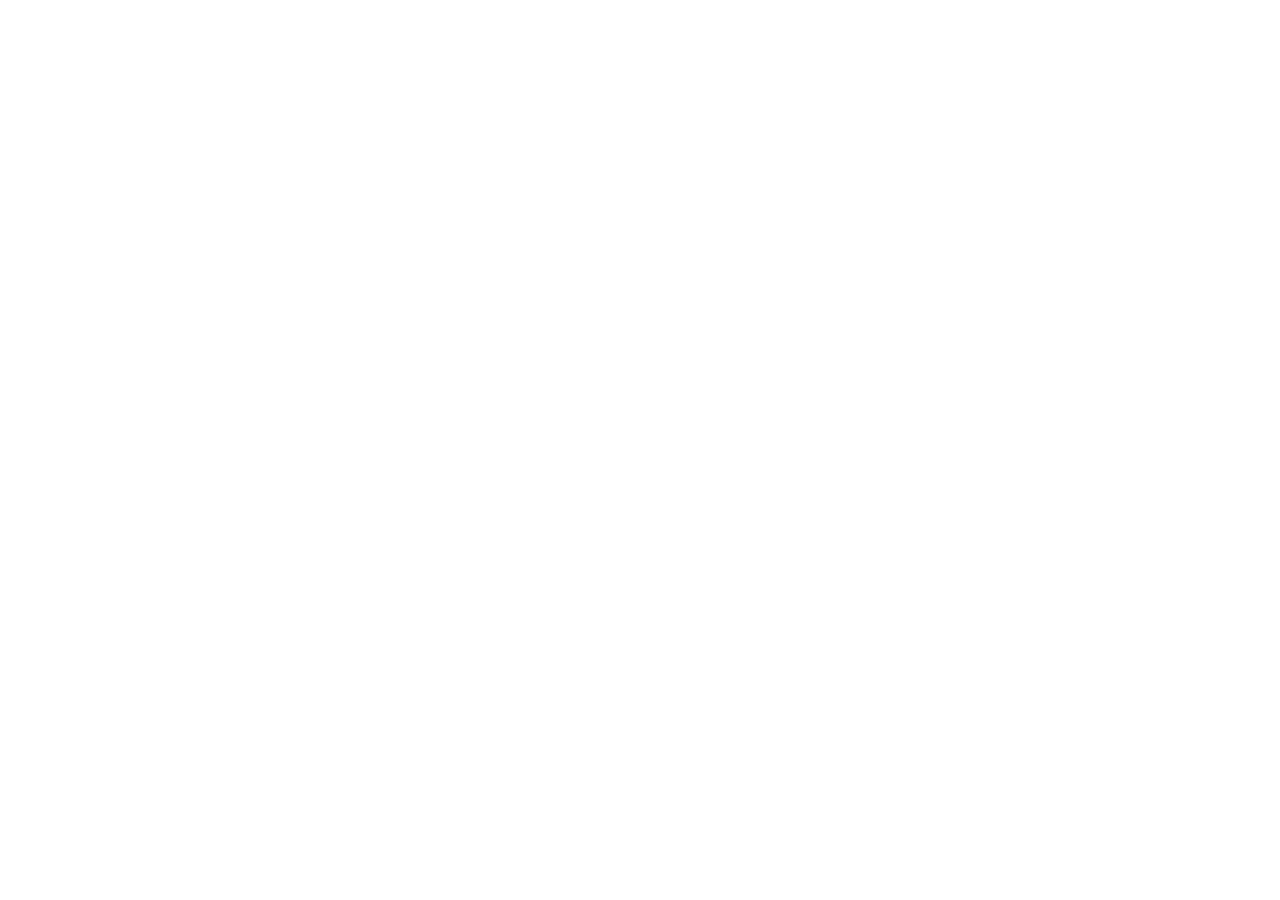
==== index.html @ 916c7e7a "Use tech stack vite_react_shadcn_ts_20250728_minor" ====
<!DOCTYPE html>
<html lang="en">
  <head>
    <meta charset="UTF-8" />
    <meta name="viewport" content="width=device-width, initial-scale=1.0" />
    <title>hi-repo-starter</title>
    <meta name="description" content="Lovable Generated Project" />
    <meta name="author" content="Lovable" />

    <meta property="og:title" content="hi-repo-starter" />
    <meta property="og:description" content="Lovable Generated Project" />
    <meta property="og:type" content="website" />
    <meta property="og:image" content="https://lovable.dev/opengraph-image-p98pqg.png" />

    <meta name="twitter:card" content="summary_large_image" />
    <meta name="twitter:site" content="@lovable_dev" />
    <meta name="twitter:image" content="https://lovable.dev/opengraph-image-p98pqg.png" />
  </head>

  <body>
    <div id="root"></div>
    <script type="module" src="/src/main.tsx"></script>
  </body>
</html>
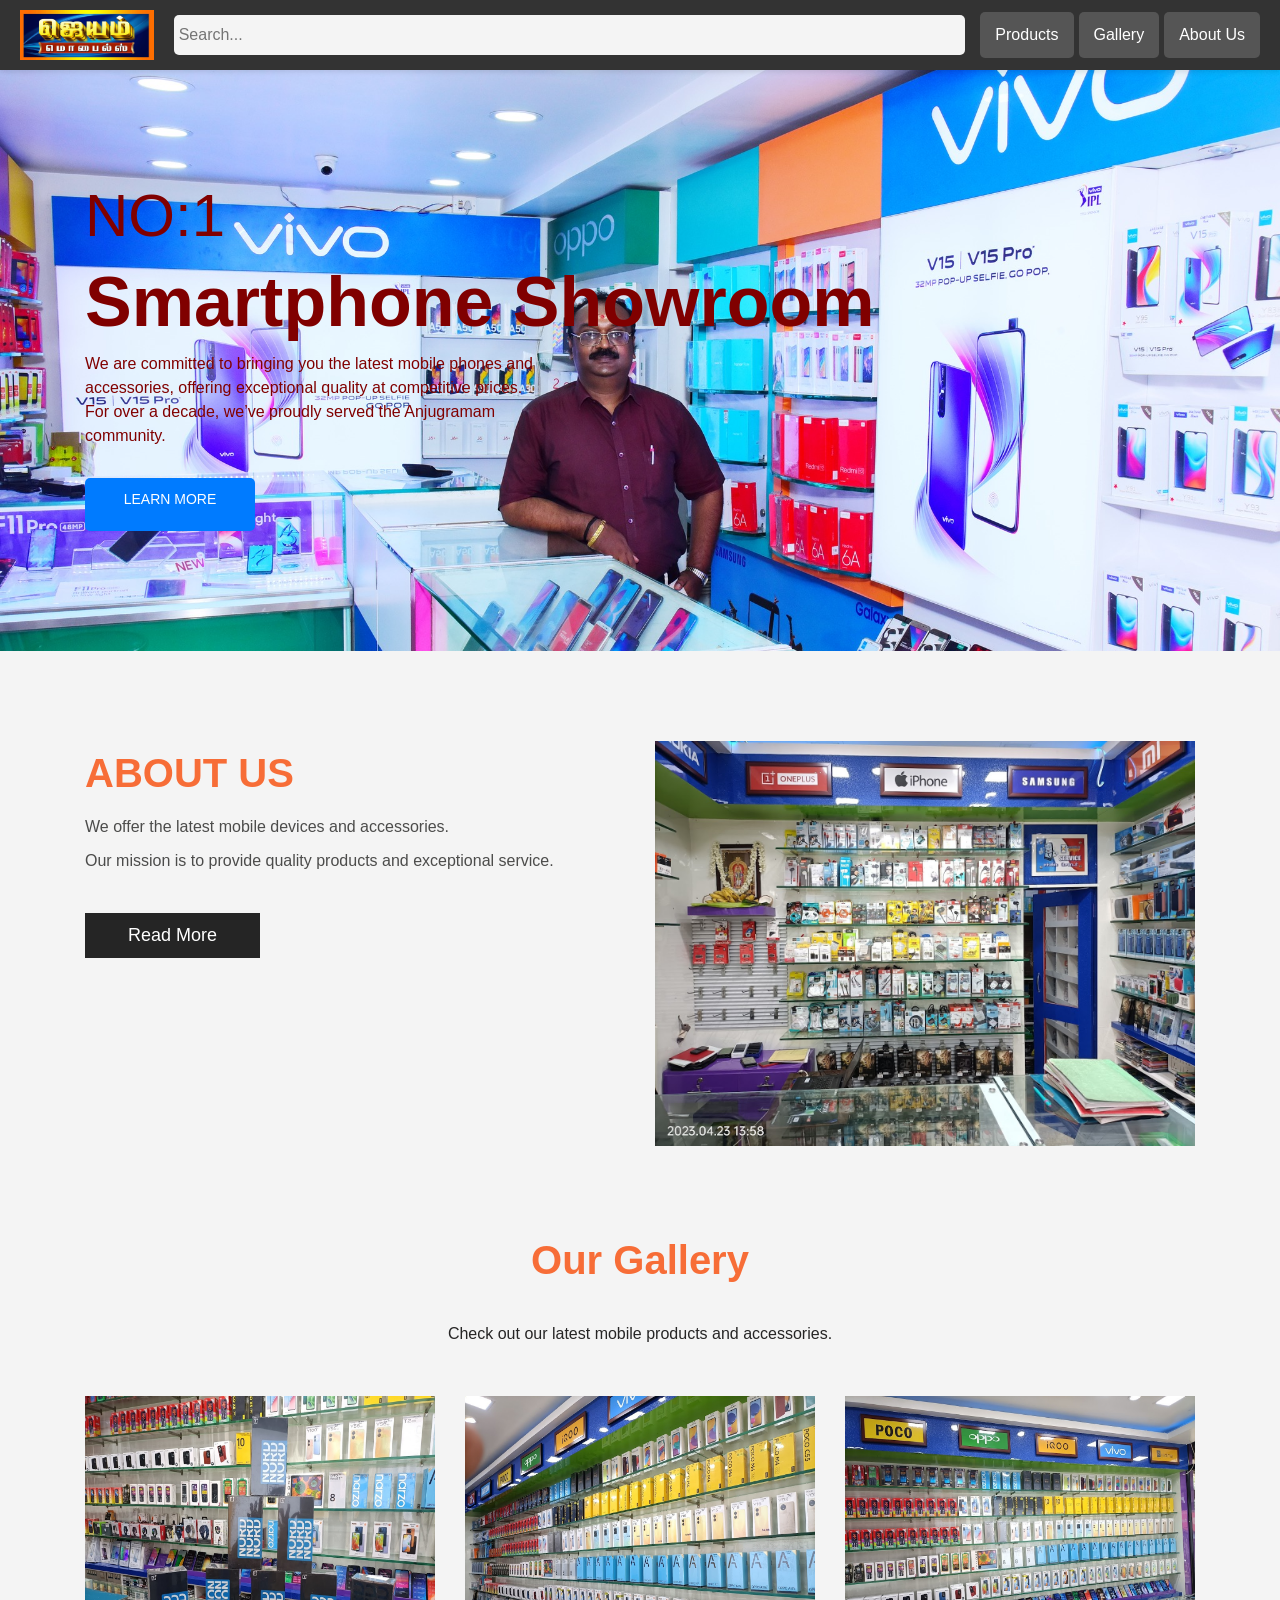
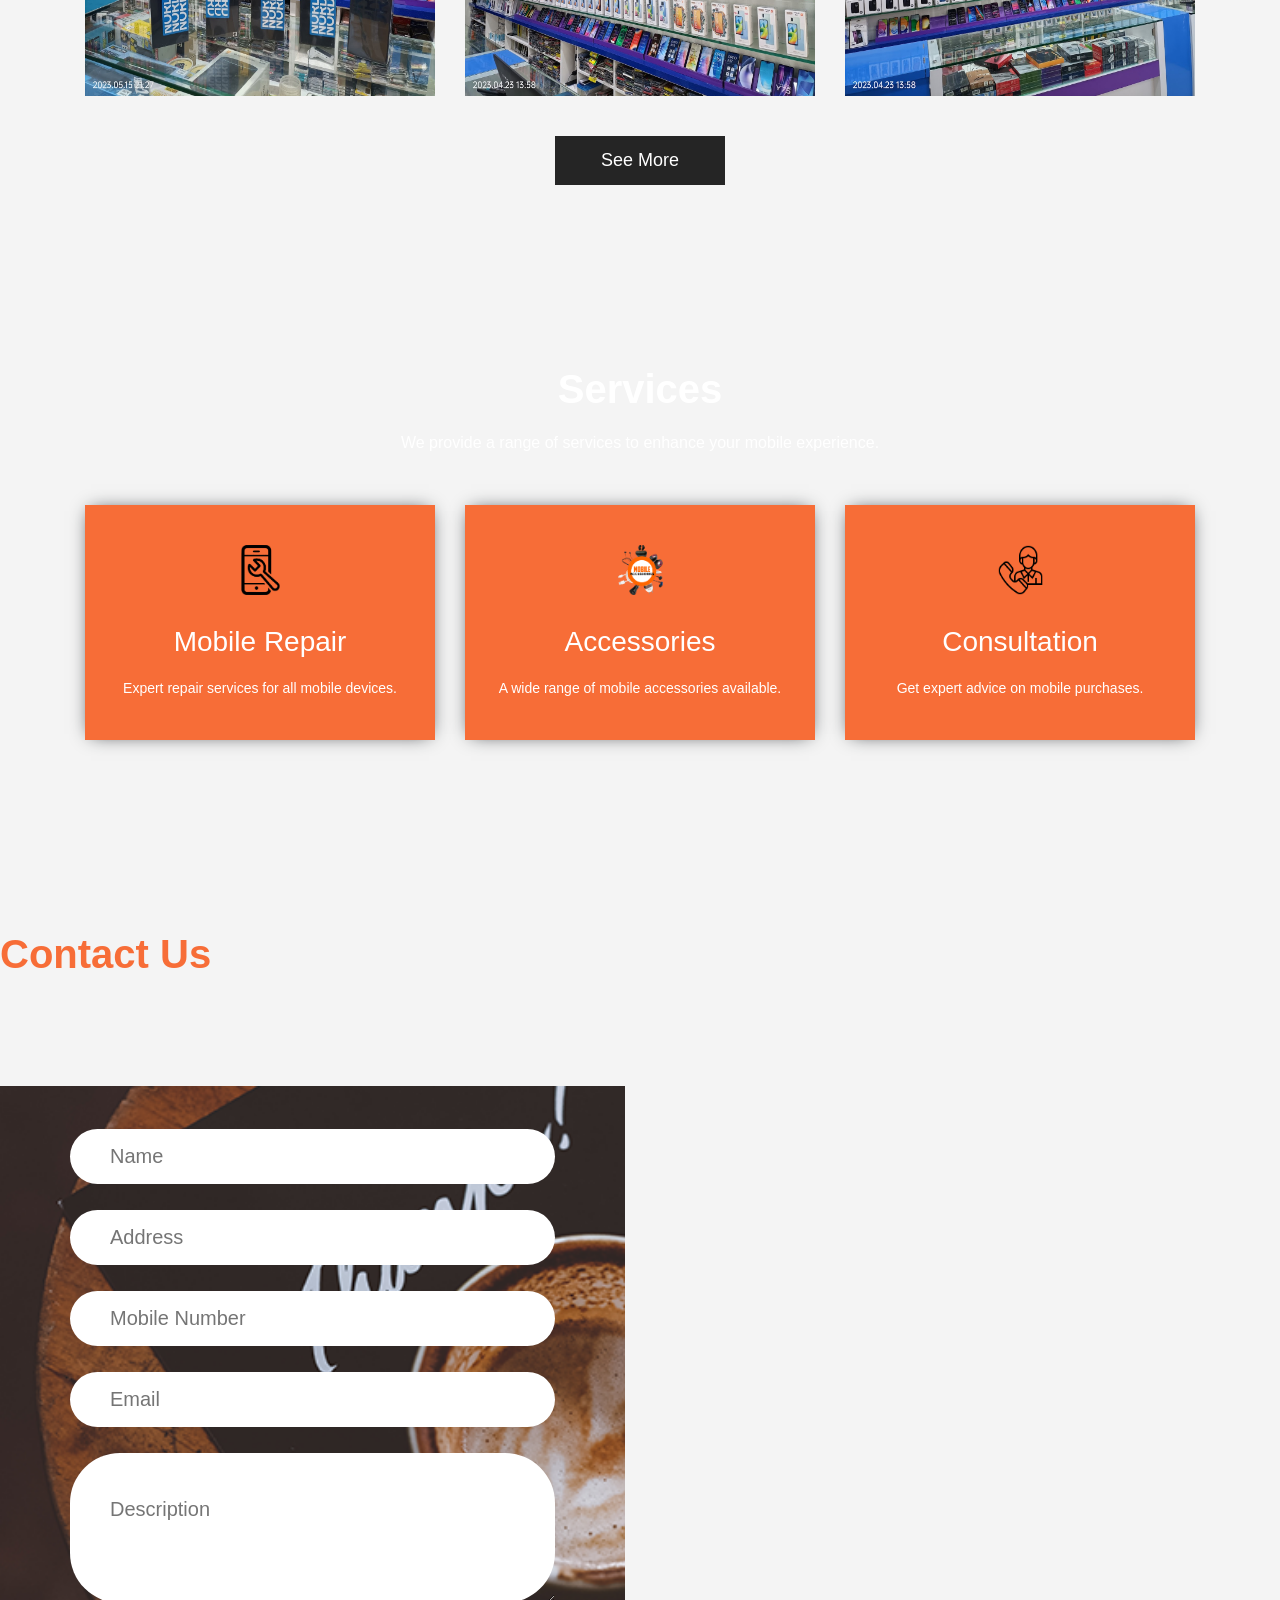
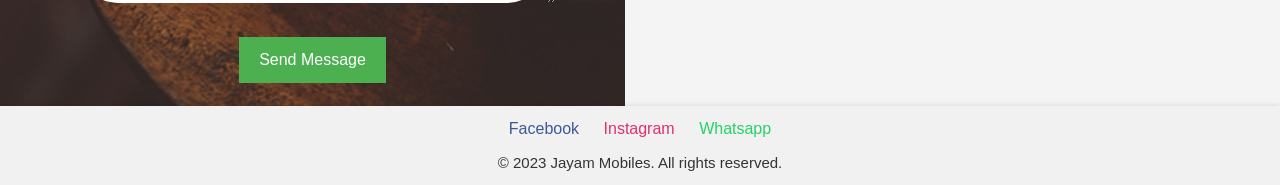
==== commit 62a0bc81: "Initial commit with all files" ====
--- a/index.html
+++ b/index.html
@@ -1,24 +1,490 @@
 <!DOCTYPE html>
 <html lang="en">
-  <head>
-    <meta charset="UTF-8" />
-    <meta name="viewport" content="width=device-width, initial-scale=1.0" />
-    <title>hi-repo-starter</title>
-    <meta name="description" content="Lovable Generated Project" />
-    <meta name="author" content="Lovable" />
-
-    <meta property="og:title" content="hi-repo-starter" />
-    <meta property="og:description" content="Lovable Generated Project" />
-    <meta property="og:type" content="website" />
-    <meta property="og:image" content="https://lovable.dev/opengraph-image-p98pqg.png" />
-
-    <meta name="twitter:card" content="summary_large_image" />
-    <meta name="twitter:site" content="@lovable_dev" />
-    <meta name="twitter:image" content="https://lovable.dev/opengraph-image-p98pqg.png" />
-  </head>
-
-  <body>
-    <div id="root"></div>
-    <script type="module" src="/src/main.tsx"></script>
-  </body>
-</html>
+<head>
+    <!-- Basic -->
+    <meta charset="utf-8">
+    <meta http-equiv="X-UA-Compatible" content="IE=edge">
+    <meta name="viewport" content="width=device-width, initial-scale=1">
+    <title>Jayam Mobile</title>
+    <meta name="keywords" content="">
+    <meta name="description" content="">
+    <meta name="author" content="">
+    <!-- Bootstrap CSS -->
+    <link rel="stylesheet" type="text/css" href="css/bootstrap.min.css">
+    <!-- Style CSS -->
+    <link rel="stylesheet" type="text/css" href="css/style.css">
+    <!-- Responsive -->
+    <link rel="stylesheet" href="css/responsive.css">
+    <!-- Favicon -->
+    <link rel="stylesheet" href="https://maxcdn.bootstrapcdn.com/bootstrap/4.5.2/css/bootstrap.min.css">
+    <script src="https://ajax.googleapis.com/ajax/libs/jquery/3.5.1/jquery.min.js"></script>
+    <script src="https://cdnjs.cloudflare.com/ajax/libs/popper.js/1.16.0/umd/popper.min.js"></script>
+    <script src="https://maxcdn.bootstrapcdn.com/bootstrap/4.5.2/js/bootstrap.min.js"></script>
+    <!-- Font Awesome -->
+    <link rel="stylesheet" href="https://netdna.bootstrapcdn.com/font-awesome/4.0.3/css/font-awesome.css">
+</head>
+<body>
+    
+    <style>
+        /* Reset some default browser styles */
+        * {
+            margin: 0;
+            padding: 0;
+            box-sizing: border-box;
+        }
+
+        /* Body and General Styles */
+        body {
+            font-family: Arial, sans-serif;
+            line-height: 1.6;
+            background-color: #f4f4f4;
+            padding-top: 60px; /* To prevent content from being hidden under the fixed navbar */
+        }
+
+        /* Navbar Styles */
+        .navbar {
+            display: flex;
+            align-items: center;
+            justify-content: space-between;
+            background-color: #333;
+            padding: 10px 20px;
+            position: fixed;
+            width: 100%;
+            top: 0;
+            left: 0;
+            z-index: 1000;
+            box-shadow: 0 2px 5px rgba(0, 0, 0, 0.1);
+        }
+        .logo-img {
+            height: 50px;
+            margin-right: 10px;
+        }
+        .search-container {
+            flex: 1;
+            display: flex;
+            align-items: center;
+            margin: 0 10px;
+            position: relative;
+        }
+        .search-bar {
+            width: 100%;
+            height: 40px;
+            padding: 5px;
+            border: none;
+            border-radius: 5px;
+            background-color: #f4f4f4;
+            font-size: 16px; /* Ensure text is readable */
+        }
+
+        /* Search Results Container */
+        .search-results {
+            position: absolute;
+            top: 100%;
+            left: 0;
+            width: 100%; /* Ensure the width is 100% */
+            background-color: white;
+            border: 1px solid #ccc;
+            border-radius: 5px;
+            box-shadow: 0 2px 5px rgba(0, 0, 0, 0.1);
+            z-index: 1001;
+            overflow: hidden; /* Ensures content does not overflow the box */
+        }
+
+        /* Individual Search Result Item */
+        .search-results .search-result-item {
+            padding: 10px;
+            border-bottom: 1px solid #ddd; /* Adds a border between items */
+            width: 100%; /* Ensures items take up the full width */
+            display: flex; /* Use flexbox to align items */
+            align-items: center; /* Center-align items vertically */
+        }
+
+        .search-results .search-result-item:last-child {
+            border-bottom: none; /* Removes border from the last item */
+        }
+
+        /* Image within Search Result Item */
+        .search-results .search-result-item img {
+            max-width: 50px; /* Restrict the maximum width */
+            max-height: 50px; /* Restrict the maximum height */
+            margin-right: 10px; /* Add some space between image and text */
+        }
+
+        /* Text within Search Result Item */
+        .search-results .search-result-item span {
+            flex-grow: 1; /* Make the text span take up remaining space */
+            font-size: 16px; /* Adjust text size */
+            color: #333; /* Text color */
+        }
+
+        .nav-buttons {
+            display: flex;
+            align-items: center;
+        }
+        .nav-btn {
+            background-color: #555;
+            color: white;
+            border: none;
+            padding: 10px 15px;
+            cursor: pointer;
+            margin-left: 5px;
+            border-radius: 5px;
+            transition: background-color 0.3s ease;
+            font-size: 16px; /* Ensure text is readable */
+        }
+        .nav-btn:hover {
+            background-color: #777;
+        }
+        /* Remove green outline on focus */
+        .search-bar:focus {
+            outline: none;
+            box-shadow: none;
+        }
+        
+        .social-links {
+            margin-top: 10px;
+        }
+
+        .map-container {
+            margin-top: 20px;
+            display: flex;
+            justify-content: center;
+        }
+
+        .map-container iframe {
+            border: 0;
+            width: 100%;
+            max-width: 600px;
+            height: 300px;
+        }
+
+        /* Responsive Styles */
+        @media (max-width: 768px) {
+            body {
+                padding-top: 100px;
+            }
+
+            .navbar {
+                flex-direction: column;
+                align-items: flex-start;
+            }
+            .search-container {
+                width: 100%;
+                margin: 10px 0;
+            }
+            .nav-buttons {
+                width: 100%;
+                justify-content: space-between;
+                margin-top: 10px; /* Add margin for spacing */
+            }
+            .nav-btn {
+                width: 30%; /* Adjust button width */
+                margin: 5px 0; /* Add margin for spacing */
+            }
+
+        }
+
+        @media (max-width: 480px) {
+            body {
+                padding-top: 110px;
+            }
+
+            .navbar {
+                padding: 8px;
+            }
+            .logo-img {
+                height: 35px; /* Smaller on very small screens */
+            }
+            .search-container {
+                width: 100%;
+                margin: 10px 0;
+            }
+            .nav-btn {
+                width: 100%;
+                margin: 5px 0;
+                font-size: 14px; /* Slightly smaller font for small screens */
+            }
+            .navbar a.logo {
+                font-size: 20px; /* Smaller logo on mobile */
+            }
+            
+
+            .map-container iframe {
+                height: 200px;
+            }
+        }
+    </style>
+</head>
+<body>
+    <!-- Top Navigation Bar -->
+    <nav class="navbar">
+        <a href="index.html" class="logo">
+            <img src="logos/logo.jpeg" alt="Jayam Mobile Logo" class="logo-img">
+        </a>
+        <div class="search-container">
+            <input type="text" id="myInput" class="search-bar" placeholder="Search...">
+            <div id="searchResult" class="search-results" style="display: none;"></div>
+        </div>
+        <div class="nav-buttons">
+            <button class="nav-btn" onclick="window.location.href='products.html'">Products</button>
+            <button class="nav-btn" onclick="window.location.href='showroom.php'">Gallery</button>
+            <button class="nav-btn" onclick="window.location.href='about.html'">About Us</button>
+        </div>
+    </nav>
+    <script>
+        $(document).ready(function(){
+            $("#myInput").on("keyup", function() {
+                var inputVal = $(this).val();
+                if(inputVal.length){
+                    $.get("livesearch.php?input="+inputVal, function(data){
+                        $("#searchResult").html(data);
+                        $("#searchResult").show();
+                    });
+                } else{
+                    $("#searchResult").hide();
+                }
+            });
+        });
+    </script>
+
+    <!-- banner section start -->
+    <div class="banner_section layout_padding" style="background-color: #f4f4f4; padding: 20px 0;">
+        <div class="container">
+           <div id="main_slider" class="carousel slide" data-ride="carousel">
+              <div class="carousel-inner">
+                 <div class="carousel-item active">
+                    <div class="row">
+                       <div class="col-sm-12">
+                          <div class="banner_taital" style="text-align: left; margin-left: 0;">
+                             <h1 class="outstanding_text" style="font-family: 'Arial', sans-serif; color: #800000;">NO:1</h1>
+                             <h1 class="coffee_text" style="font-family: 'Arial', sans-serif; color: #800000;">Smartphone Showroom</h1>
+                             <p class="there_text" style="font-family: 'Arial', sans-serif; color: #800000;">We are committed to bringing you the latest mobile phones and<br>
+                                accessories, offering exceptional quality at competitive prices. <br>For over a
+                                decade, we’ve proudly served the Anjugramam <br>community.</p>
+                             <div class="learnmore_bt"><a href="products.html" style="font-family: 'Arial', sans-serif; color: #fff; background-color: #007bff; padding: 10px 20px; border-radius: 5px; text-decoration: none;">Learn More</a></div>
+                          </div>
+                       </div>
+                    </div>
+                 </div>
+              </div>
+             
+           </div>
+        </div>
+     </div>
+     <!-- banner section end -->
+
+    <!-- About Section Start -->
+    <div class="about_section layout_padding">
+        <div class="container">
+            <div class="row">
+                <div class="col-md-6">
+                    <div class="about_taital">About Us</div>
+                    <p class="about_text">We offer the latest mobile devices and accessories.</p>
+                    <p class="about_text">Our mission is to provide quality products and exceptional service.</p>
+                    <div class="read_bt"><a href="about.html">Read More</a></div>
+                </div>
+                <div class="col-md-6">
+                    <div class="about_img"><img src="images/about-img.jpg" alt="About Jayam Mobile"></div>
+                </div>
+            </div>
+        </div>
+    </div>
+    <!-- About Section End -->
+
+    <!-- Gallery Section Start -->
+    <div class="gallery_section layout_padding">
+        <div class="container">
+            <div class="row">
+                <div class="col-sm-12">
+                    <h1 class="gallery_taital">Our Gallery</h1>
+                    <p class="gallery_text">Check out our latest mobile products and accessories.</p>
+                </div>
+            </div>
+            <div class="gallery_section_2">
+                <div class="row">
+                    <div class="col-md-4">
+                        <div class="container_main">
+                            <img src="images/img-1.jpg" alt="Mobile Product 1" class="image">
+                            <div class="overlay">
+                                <div class="text"><a href="mobiles.php"><i class="fa fa-search" aria-hidden="true"></i></a></div>
+                            </div>
+                        </div>
+                    </div>
+                    <div class="col-md-4">
+                        <div class="container_main">
+                            <img src="images/img-2.jpg" alt="Mobile Product 2" class="image">
+                            <div class="overlay">
+                                <div class="text"><a href="accessories.php"><i class="fa fa-search" aria-hidden="true"></i></a></div>
+                            </div>
+                        </div>
+                    </div>
+                    <div class="col-md-4">
+                        <div class="container_main">
+                            <img src="images/img-3.jpg" alt="Mobile Product 3" class="image">
+                            <div class="overlay">
+                                <div class="text"><a href="service.html"><i class="fa fa-search" aria-hidden="true"></i></a></div>
+                            </div>
+                        </div>
+                    </div>
+                </div>
+            </div>
+            <div class="seemore_bt"><a href="products.html">See More</a></div>
+        </div>
+    </div>
+    <!-- Gallery Section End -->
+
+    <!-- Services Section Start -->
+    <div class="services_section layout_padding">
+        <div class="container">
+            <div class="row">
+                <div class="col-sm-12">
+                    <h1 class="services_taital">Services</h1>
+                    <p class="services_text">We provide a range of services to enhance your mobile experience.</p>
+                </div>
+            </div>
+            <div class="services_section_2">
+                <div class="row">
+                    <div class="col-lg-4 col-sm-12 col-md-4">
+                        <div class="box_main active">
+                            <div class="house_icon">
+                                <img src="images/icon1.png" class="image_1" alt="Service 1">
+                            </div>
+                            <h3 class="decorate_text">Mobile Repair</h3>
+                            <p class="tation_text">Expert repair services for all mobile devices.</p>
+                            <div class="readmore_bt"><a href="service.html">Read More</a></div>
+                        </div>
+                    </div>
+                    <div class="col-lg-4 col-sm-12 col-md-4">
+                        <div class="box_main">
+                            <div class="house_icon">
+                                <img src="images/icon2.png" class="image_1" alt="Service 2">
+                            </div>
+                            <h3 class="decorate_text">Accessories</h3>
+                            <p class="tation_text">A wide range of mobile accessories available.</p>
+                            <div class="readmore_bt"><a href="accessories.php">Read More</a></div>
+                        </div>
+                    </div>
+                    <div class="col-lg-4 col-sm-12 col-md-4">
+                        <div class="box_main">
+                            <div class="house_icon">
+                                <img src="images/icon3.png" class="image_1" alt="Service 3">
+                            </div>
+                            <h3 class="decorate_text">Consultation</h3>
+                            <p class="tation_text">Get expert advice on mobile purchases.</p>
+                            <div class="readmore_bt"><a href="#contact">Read More</a></div>
+                        </div>
+                    </div>
+                </div>
+            </div>
+        </div>
+    </div>
+    <!-- Services Section End -->
+
+    <div class="contact_section layout_padding" style="padding-left: 0; margin-left: 0; width: 100%;">
+        <div class="container" style="padding-left: 0; margin-left: 0; width: 100%;">
+            <h1 class="contact_text" style="text-align: left; margin-left: 0;">Contact Us</h1>
+        </div>
+    </div>
+    
+    <div class="contact_section_2 layout_padding" style="padding-left: 0; margin-left: 0; width: 100%; display: flex;">
+        <div class="container-fluid" style="padding-left: 0; margin-left: 0; width: 100%; display: flex; justify-content: flex-start;">
+            <div class="row" style="width: 100%; padding-left: 0; margin-left: 0; flex-grow: 1;">
+                <div class="col-md-6 padding_0" style="padding-left: 0; margin-left: 0; display: flex; flex-direction: column;">
+                    <div class="mail_section" style="flex-grow: 1;">
+                        <div class="email_text">
+                            <form id="contactForm" onsubmit="sendWhatsAppMessage(event)" style="width: 100%; max-width: 600px; padding-left: 0; margin-left: 0;">
+                                <div class="form-group">
+                                    <input type="text" class="email-bt" placeholder="Name" name="Name" required style="width: 100%; margin-bottom: 10px;">
+                                </div>
+                                <div class="form-group">
+                                    <input type="text" class="email-bt" placeholder="Address" name="Address" required style="width: 100%; margin-bottom: 10px;">
+                                </div>
+                                <div class="form-group">
+                                    <input type="text" class="email-bt" placeholder="Mobile Number" name="Mobile" required style="width: 100%; margin-bottom: 10px;">
+                                </div>
+                                <div class="form-group">
+                                    <input type="email" class="email-bt" placeholder="Email" name="Email" required style="width: 100%; margin-bottom: 10px;">
+                                </div>
+                                <div class="form-group">
+                                    <textarea class="massage-bt" placeholder="Description" rows="5" name="Description" required style="width: 100%; margin-bottom: 10px;"></textarea>
+                                </div>
+                                <div class="send_btn">
+                                    <button type="submit" class="main_bt" style="background-color: #4CAF50; color: white; border: none; padding: 10px 20px; text-align: center; cursor: pointer;">Send Message</button>
+                                </div>
+                            </form>
+                        </div>
+                    </div>
+                </div>
+                <div class="col-md-6 padding_0" style="padding-left: 0; margin-left: 0; display: flex; flex-direction: column;">
+                    <div class="map-responsive" style="flex-grow: 1; width: 100%;">
+                        <iframe 
+    src="https://www.google.com/maps/embed?pb=!1m18!1m12!1m3!1d627.7993284763948!2d77.5712742!3d8.148947!2m3!1f0!2f0!3f0!3m2!1i1024!2i768!4f13.1!3m3!1m2!1s0x3b048d2fbced32a1%3A0x5aa44170a82f104d!2sJAYAM%20MOBILES!5e0!3m2!1sen!2sin!4v1700000000000" 
+    width="100%" 
+    height="450" 
+    style="border:0;" 
+    allowfullscreen="" 
+    loading="lazy">
+</iframe>
+
+                    </div>
+                </div>
+            </div>
+        </div>
+    </div>
+    
+    <script>
+    function sendWhatsAppMessage(event) {
+        event.preventDefault();
+        
+        const form = document.getElementById('contactForm');
+        const formData = new FormData(form);
+        const name = formData.get('Name');
+        const address = formData.get('Address');
+        const mobile = formData.get('Mobile');
+        const email = formData.get('Email');
+        const description = formData.get('Description');
+    
+        const message = `Name: ${name}\nAddress: ${address}\nMobile Number: ${mobile}\nEmail: ${email}\nDescription: ${description}`;
+        const encodedMessage = encodeURIComponent(message);
+        const whatsappUrl = `https://wa.me/918667200485?text=${encodedMessage}`;
+    
+        window.open(whatsappUrl, '_blank');
+    }
+    </script>
+
+
+    
+    
+
+    
+
+    <!-- Javascript files -->
+<script src="js/jquery.min.js"></script>
+<script src="js/popper.min.js"></script>
+<script src="js/bootstrap.bundle.min.js"></script>
+<script src="js/jquery-3.0.0.min.js"></script>
+<script src="js/plugin.js"></script>
+<script src="js/custom.js"></script>
+
+<style>
+    body {
+        min-height: 100vh; /* Ensure the body takes at least the full viewport height */
+        display: flex;
+        flex-direction: column;
+        margin: 0;
+    }
+    main {
+        flex: 1; /* This will push the footer to the bottom */
+    }
+</style>
+
+
+    
+    <footer style="position: relative; width: 100%; background-color: #f1f1f1; text-align: center; padding: 10px 0; box-shadow: 0 -1px 5px rgba(0,0,0,0.1);">
+        <a href="https://www.facebook.com/jayammobileanjugramam" target="_blank" aria-label="Facebook" style="margin: 0 10px; text-decoration: none; color: #3b5998;">Facebook</a>
+        <a href="https://www.instagram.com/jayammobiles_anjugramam/" target="_blank" aria-label="Instagram" style="margin: 0 10px; text-decoration: none; color: #E1306C;">Instagram</a>
+        <a href="https://wa.me/918667200485" target="_blank" aria-label="Whatsapp" style="margin: 0 10px; text-decoration: none; color: #25D366;">Whatsapp</a>
+        <p style="margin: 10px 0 0; color: #333;">&copy; 2023 Jayam Mobiles. All rights reserved.</p>
+    </footer>
+</body>
+</html>
--- a/css/style.css
+++ b/css/style.css
@@ -0,0 +1,999 @@
+/*--------------------------------------------------------------------- File Name: style.css ---------------------------------------------------------------------*/
+
+
+/*--------------------------------------------------------------------- import Fonts ---------------------------------------------------------------------*/
+
+@import url('https://fonts.googleapis.com/css?family=Rajdhani:300,400,500,600,700');
+@import url('https://fonts.googleapis.com/css?family=Poppins:100,100i,200,200i,300,300i,400,400i,500,500i,600,600i,700,700i,800,800i,900,900i');
+
+/*****---------------------------------------- 1) font-family: 'Rajdhani', sans-serif;
+ 2) font-family: 'Poppins', sans-serif;
+ ----------------------------------------*****/
+
+
+/*--------------------------------------------------------------------- import Files ---------------------------------------------------------------------*/
+
+@import url(animate.min.css);
+@import url(normalize.css);
+@import url(icomoon.css);
+@import url(css/font-awesome.min.css);
+@import url(meanmenu.css);
+@import url(owl.carousel.min.css);
+@import url(swiper.min.css);
+@import url(slick.css);
+@import url(jquery.fancybox.min.css);
+@import url(jquery-ui.css);
+@import url(nice-select.css);
+
+/*--------------------------------------------------------------------- skeleton ---------------------------------------------------------------------*/
+
+* {
+    box-sizing: border-box !important;
+    transition: ease all 0.5s;
+}
+
+html {
+    scroll-behavior: smooth;
+}
+
+body {
+    color: #666666;
+    font-size: 14px;
+    font-family: Poppins;
+    line-height: 1.80857;
+    font-weight: normal;
+    overflow-x: hidden !important;
+}
+
+a {
+    color: #1f1f1f;
+    text-decoration: none !important;
+    outline: none !important;
+    -webkit-transition: all .3s ease-in-out;
+    -moz-transition: all .3s ease-in-out;
+    -ms-transition: all .3s ease-in-out;
+    -o-transition: all .3s ease-in-out;
+    transition: all .3s ease-in-out;
+}
+
+h1,
+h2,
+h3,
+h4,
+h5,
+h6 {
+    letter-spacing: 0;
+    font-weight: normal;
+    position: relative;
+    padding: 0 0 10px 0;
+    font-weight: normal;
+    line-height: normal;
+    color: #111111;
+    margin: 0
+}
+
+h1 {
+    font-size: 24px
+}
+
+h2 {
+    font-size: 22px
+}
+
+h3 {
+    font-size: 18px
+}
+
+h4 {
+    font-size: 16px
+}
+
+h5 {
+    font-size: 14px
+}
+
+h6 {
+    font-size: 13px
+}
+
+*,
+*::after,
+*::before {
+    -webkit-box-sizing: border-box;
+    -moz-box-sizing: border-box;
+    box-sizing: border-box;
+}
+
+h1 a,
+h2 a,
+h3 a,
+h4 a,
+h5 a,
+h6 a {
+    color: #212121;
+    text-decoration: none!important;
+    opacity: 1
+}
+
+button:focus {
+    outline: none;
+}
+
+ul,
+li,
+ol {
+    margin: 0px;
+    padding: 0px;
+    list-style: none;
+}
+
+p {
+    margin: 20px;
+    font-weight: 300;
+    font-size: 15px;
+    line-height: 24px;
+}
+
+a {
+    color: #222222;
+    text-decoration: none;
+    outline: none !important;
+}
+
+a,
+.btn {
+    text-decoration: none !important;
+    outline: none !important;
+    -webkit-transition: all .3s ease-in-out;
+    -moz-transition: all .3s ease-in-out;
+    -ms-transition: all .3s ease-in-out;
+    -o-transition: all .3s ease-in-out;
+    transition: all .3s ease-in-out;
+}
+
+img {
+    max-width: 100%;
+    height: auto;
+}
+
+ :focus {
+    outline: 0;
+}
+
+.paddind_bottom_0 {
+    padding-bottom: 0 !important;
+}
+
+.btn-custom {
+    margin-top: 20px;
+    background-color: transparent !important;
+    border: 2px solid #ddd;
+    padding: 12px 40px;
+    font-size: 16px;
+}
+
+.lead {
+    font-size: 18px;
+    line-height: 30px;
+    color: #767676;
+    margin: 0;
+    padding: 0;
+}
+
+.form-control:focus {
+    border-color: #ffffff !important;
+    box-shadow: 0 0 0 .2rem rgba(255, 255, 255, .25);
+}
+
+.navbar-form input {
+    border: none !important;
+}
+
+.badge {
+    font-weight: 500;
+}
+
+blockquote {
+    margin: 20px 0 20px;
+    padding: 30px;
+}
+
+button {
+    border: 0;
+    margin: 0;
+    padding: 0;
+    cursor: pointer;
+}
+
+.full {
+    float: left;
+    width: 100%;
+}
+
+.layout_padding {
+    padding-top: 90px;
+    padding-bottom: 0px;
+}
+
+/* header section start */
+
+.header_section {
+    width: 100%;
+    float: left;
+    background-color: #252525;
+    height: auto;
+    background-size: 100%;
+}
+
+.bg-light {
+    background-color: transparent !important;
+}
+
+.header_main {
+    width: 100%;
+    float: left;
+    background: #10e2bd;
+    height: 80px;
+}
+
+.navbar-light .navbar-nav .active>.nav-link,
+.navbar-light .navbar-nav .nav-link.active,
+.navbar-light .navbar-nav .nav-link.show,
+.navbar-light .navbar-nav .show>.nav-link {
+    color: #f76d37;
+}
+
+.navbar-light .navbar-nav .nav-link:focus,
+.navbar-light .navbar-nav .nav-link:hover {
+    color: #f76d37;
+}
+
+.navbar {
+    padding: 20px 1rem;
+}
+
+.navbar-expand-lg .navbar-nav .nav-link {
+    padding-right: .5rem;
+    padding-left: .5rem;
+    font-size: 18px;
+    color: #fff;
+}
+
+.logo {}
+
+/* header section end */
+
+/* banner section start */
+
+.banner_section {
+    width: 100%;
+    float: left;
+    background-image: url(../images/banner-bg.png);
+    height: auto;
+    background-size: 100%;
+    padding: 10px 0px 25px 0px;
+    background-repeat: no-repeat;
+}
+
+.banner_taital {
+    width: 100%;
+    float: left;
+    padding: 100px 0px;
+}
+
+.outstanding_text {
+    width: 100%;
+    float: left;
+    font-size: 60px;
+    color: #252525;
+    padding-bottom: 0px;
+}
+
+.coffee_text {
+    width: 100%;
+    float: left;
+    font-size: 70px;
+    color: #fdfcfa;
+    font-weight: bold;
+    padding-bottom: 0px;
+}
+
+.there_text {
+    width: 50%;
+    float: left;
+    font-size: 16px;
+    color: #fff;
+    margin: 0px;
+    padding-bottom: 30px;
+}
+
+.learnmore_bt {
+    width: 170px;
+}
+
+.learnmore_bt a {
+    width: 100%;
+    float: left;
+    padding-right: 0;
+    background-color: #252525;
+    color: #fff;
+    text-align: center;
+    margin-right: 12px;
+    height: 53px;
+    padding: 15px 40px;
+    font-size: 14px;
+    text-transform: uppercase;
+}
+
+.learnmore_bt a:hover {
+    background-color: #f76d37;
+    color: #fff;
+}
+
+#main_slider a.carousel-control-next {
+    left: 0px;
+    right: -60px;
+    top: 440px;
+}
+
+#main_slider a.carousel-control-prev {
+    left: -60px;
+    right: 0px;
+    top: 440px;
+}
+
+#main_slider .carousel-control-next,
+#main_slider .carousel-control-prev {
+    width: 45px;
+    height: 45px;
+    background: #fff;
+    opacity: 1;
+    font-size: 30px;
+    color: #333333;
+    margin: 0 auto;
+    z-index: 1;
+    margin: 0 auto;
+    text-align: center;
+}
+
+#main_slider .carousel-control-next:focus,
+#main_slider .carousel-control-next:hover,
+#main_slider .carousel-control-prev:focus,
+#main_slider .carousel-control-prev:hover {
+    color: #ffffff;
+    background-color: #f76d37;
+}
+
+/* banner section end */
+
+/* about section start */
+
+.about_section {
+    width: 100%;
+    float: left;
+}
+
+.about_taital_main {
+    width: 100%;
+    float: left;
+    padding: 120px 0px;
+}
+
+.about_taital {
+    width: 100%;
+    float: left;
+    font-size: 40px;
+    color: #f76d37;
+    font-weight: bold;
+    text-transform: uppercase;
+}
+
+.about_text {
+    width: 100%;
+    float: left;
+    font-size: 16px;
+    color: #4c4c4b;
+    margin: 0px;
+    padding-top: 10px;
+}
+
+.about_text {
+    width: 100%;
+    float: left;
+    font-size: 16px;
+    color: #4c4c4b;
+    margin: 0px;
+    padding-top: 10px;
+}
+
+.read_bt {
+    width: 175px;
+    float: left;
+    padding-top: 40px;
+}
+
+.read_bt a {
+    width: 100%;
+    float: left;
+    font-size: 18px;
+    background-color: #252525;
+    color: #ffffff;
+    text-align: center;
+    padding: 8px;
+}
+
+.read_bt a:hover {
+    color: #ffffff;
+    background-color: #f76d37;
+}
+
+/* about section end */
+
+/* gallery section start */
+
+.gallery_section {
+    width: 100%;
+    float: left;
+    padding-bottom: 90px;
+}
+
+.gallery_taital {
+    width: 100%;
+    float: left;
+    text-align: center;
+    font-size: 40px;
+    color: #f76d37;
+    font-weight: bold;
+}
+
+.gallery_text {
+    width: 100%;
+    float: left;
+    font-size: 16px;
+    text-align: center;
+    margin: 0px;
+    padding-top: 20px;
+    color: #262525;
+}
+
+.gallery_section_2 {
+    width: 100%;
+    float: left;
+    padding-top: 50px;
+}
+
+.image {
+    display: block;
+    width: 100%;
+    height: auto;
+}
+
+img.image {
+    min-height: 300px;
+}
+
+.container_main {
+    position: relative;
+}
+
+.overlay {
+    position: absolute;
+    top: 0;
+    bottom: 0;
+    left: 0;
+    right: 0;
+    height: 100%;
+    width: 100%;
+    opacity: 0;
+    transition: .5s ease;
+    background-color: rgb(254, 230, 220, 0.6);
+    margin: 0 auto;
+}
+
+.container_main:hover .overlay {
+    opacity: 1;
+}
+
+.text {
+    color: white;
+    font-size: 60px;
+    position: absolute;
+    top: 50%;
+    left: 50%;
+    -webkit-transform: translate(-50%, -50%);
+    -ms-transform: translate(-50%, -50%);
+    transform: translate(-50%, -50%);
+    width: 80%;
+    text-align: center;
+}
+
+.seemore_bt {
+    width: 170px;
+    margin: 0 auto;
+    text-align: center;
+    display: flex;
+}
+
+.seemore_bt a {
+    width: 100%;
+    text-align: center;
+    font-size: 18px;
+    color: #ffffff;
+    background-color: #252525;
+    padding: 10px 0px;
+    margin-top: 40px;
+}
+
+.seemore_bt a:hover {
+    background-color: #f76d37;
+    color: #ffffff;
+}
+
+a:hover {
+    color: #f76d37;
+    text-decoration: underline;
+}
+
+/* gallery section end */
+
+/* services section start */
+
+.services_section {
+    width: 100%;
+    float: left;
+    background-image: url(../images/services-bg.png);
+    height: auto;
+    padding-bottom: 100px;
+    background-attachment: fixed;
+}
+
+.services_taital {
+    width: 100%;
+    float: left;
+    font-size: 40px;
+    color: #ffffff;
+    font-weight: bold;
+    text-align: center;
+}
+
+.services_text {
+    width: 100%;
+    float: left;
+    font-size: 16px;
+    color: #ffffff;
+    margin: 0px;
+    text-align: center;
+}
+
+.house_icon {
+    width: 200px;
+    height: auto;
+    border-radius: 100%;
+    display: flex;
+    justify-content: center;
+    align-items: center;
+    margin: 0 auto;
+}
+
+.house_icon img {
+    width: 45px;
+    min-height: 50px;
+}
+
+.box_main .house_icon .image_2 {
+    display: none;
+}
+
+.box_main:hover .house_icon .image_2 {
+    display: block;
+}
+
+.box_main:hover .house_icon .image_1 {
+    display: none;
+}
+
+.box_main:hover {
+    background-color: #ffffff;
+}
+
+.box_main {
+    width: 100%;
+    background-color: #f76d37;
+    padding: 40px 30px;
+    box-shadow: 0px 0px 18px -6px;
+}
+
+.box_main:hover .decorate_text {
+    color: #000;
+}
+
+.box_main:hover .tation_text {
+    color: #000;
+}
+
+.box_main:hover .readmore_bt {
+    display: block;
+}
+
+.box_main:hover .readmore_bt a {
+    color: #ffffff;
+    background-color: #000;
+}
+
+.services_section_2 {
+    width: 100%;
+    float: left;
+    padding-top: 50px;
+}
+
+.decorate_text {
+    width: 100%;
+    font-size: 28px;
+    color: #ffffff;
+    padding-top: 30px;
+    text-align: center;
+}
+
+.tation_text {
+    width: 100%;
+    font-size: 14px;
+    color: #ffffff;
+    margin: 0px;
+    text-align: center;
+}
+
+.readmore_bt {
+    width: 175px;
+    padding-top: 40px;
+    margin: 0 auto;
+    display: flex;
+    display: none;
+    padding-bottom: 40px;
+}
+
+.readmore_bt a {
+    width: 100%;
+    float: left;
+    font-size: 18px;
+    background-color: #070603;
+    color: #ffffff;
+    text-align: center;
+    padding: 8px;
+    text-transform: uppercase;
+}
+
+.readmore_bt a:hover {
+    color: #ffffff;
+    background-color: #f76d37;
+}
+
+/* services section end */
+
+/* client section start */
+
+.client_section {
+    width: 100%;
+    float: left;
+}
+
+.client_taital {
+    width: 100%;
+    float: left;
+    font-size: 40px;
+    color: #f76d37;
+    font-weight: bold;
+    font-family: 'Poppins', sans-serif;
+}
+
+.client_text {
+    width: 100%;
+    font-size: 16px;
+    color: #252525;
+    margin: 0 auto;
+}
+
+.client_section_2 {
+    width: 100%;
+    float: left;
+    margin-top: 50px;
+    padding-bottom: 100px;
+}
+
+.testimonial_section_2 {
+    width: 100%;
+    float: left;
+    padding: 0px 40px 30px 40px;
+    position: relative;
+}
+
+.testimonial_section_2::after {
+    content: '';
+    position: absolute;
+    width: 100px;
+    height: 150px;
+    border-top: 3px solid #252525;
+    border-left: 3px solid #252525;
+    top: 12px;
+    left: 0px;
+    right: initial;
+}
+
+.testimonial_section_2::before {
+    content: '';
+    position: absolute;
+    width: 100px;
+    height: 150px;
+    border-bottom: 3px solid #252525;
+    border-right: 3px solid #252525;
+    top: 12px;
+    left: initial;
+    right: 0px;
+}
+
+.client_name_text {
+    width: 100%;
+    float: left;
+    font-size: 24px;
+    color: #f76d37;
+    text-transform: uppercase;
+    padding-left: 100px;
+    font-weight: bold;
+}
+
+.quick_icon {
+    text-align: right;
+    padding-left: 30px;
+}
+
+.customer_text {
+    width: 100%;
+    float: left;
+    font-size: 16px;
+    color: #252525;
+    margin: 0px;
+}
+
+.carousel-indicators li {
+    position: relative;
+    -ms-flex: 0 1 auto;
+    flex: 0 1 auto;
+    width: 55px;
+    height: 18px;
+    margin-right: 3px;
+    margin-left: 3px;
+    text-indent: -999px;
+    background-color: #252525;
+    border-radius: 20px;
+}
+
+.carousel-indicators {
+    bottom: 0px;
+}
+
+.carousel-indicators .active {
+    background-color: #f76d37;
+}
+
+/* client section end */
+
+/* contact section start */
+
+.contact_section {
+    width: 100%;
+    float: left;
+}
+
+.contact_text {
+    width: 100%;
+    float: left;
+    font-size: 40px;
+    text-align: center;
+    color: #f76d37;
+    font-weight: bold;
+}
+
+.contact_section_2 {
+    width: 100%;
+    float: left;
+}
+
+.mail_section {
+    width: 100%;
+    float: left;
+    background-image: url(../images/img-9.png);
+    height: auto;
+    padding: 23px 70px;
+    background-repeat: no-repeat;
+    background-size: cover;
+}
+
+.long_text {
+    width: 52%;
+    margin: 0 auto;
+    font-size: 16px;
+    text-align: center;
+    color: #b2afaf;
+    padding-top: 30px;
+    display: flex;
+}
+
+.email_text {
+    width: 100%;
+    float: left;
+    margin-top: 20px;
+}
+
+.email-bt {
+    color: #080707;
+    width: 100%;
+    height: 55px;
+    font-size: 20px;
+    padding: 20px 40px;
+    border: 0px;
+    border-radius: 30px;
+}
+
+.massage-bt {
+    color: #080707;
+    width: 100%;
+    height: 150px;
+    font-size: 20px;
+    padding: 40px;
+    border: 0px;
+    border-radius: 50px;
+}
+
+.send_btn {
+    width: 170px;
+    margin: 0 auto;
+    text-align: center;
+}
+
+.main_bt a {
+    width: 100%;
+    margin: 0 auto;
+    text-align: center;
+    font-size: 16px;
+    color: #ffffff;
+    background-color: #d33a11;
+    padding: 15px 50px 12px 50px;
+    border-radius: 30px;
+    display: block;
+}
+
+.main_bt a {
+    color: #ffffff;
+    background-color: #d33a11;
+}
+
+.main_bt a:hover {
+    color: #323131;
+    background-color: #ffffff;
+}
+
+.padding_0 {
+    padding: 0px;
+}
+
+/* contact section end */
+
+/* footer section start */
+
+.footer_section {
+    width: 100%;
+    float: left;
+    background-color: #252525;
+    height: auto;
+    padding: 95px 0px;
+}
+
+.useful_text {
+    width: 100%;
+    font-size: 24px;
+    color: #ffffff;
+    margin-bottom: 15px;
+    font-weight: bold;
+}
+
+.footer_text {
+    width: 100%;
+    float: left;
+    font-size: 14px;
+    color: #ffffff;
+    margin: 0px;
+}
+
+.footer_menu {
+    width: 100%;
+    float: left;
+}
+
+.footer_menu ul {
+    margin: 0px;
+    padding: 0px;
+}
+
+.footer_menu li {
+    font-size: 14px;
+    color: #ffffff;
+}
+
+.footer_menu li a {
+    color: #ffffff;
+}
+
+.footer_menu li a:hover {
+    color: #f76d37;
+}
+
+.dummy_text {
+    width: 30%;
+    float: left;
+    font-size: 14px;
+    color: #ffffff;
+    margin: 0px;
+}
+
+.location_text {
+    width: 100%;
+    float: left;
+}
+
+.location_text ul {
+    margin: 0px;
+    padding: 0px;
+}
+
+.location_text li {
+    font-size: 14px;
+    color: #ffffff;
+    padding: 0px 0px 5px 0px;
+}
+
+.location_text li a {
+    color: #ffffff;
+}
+
+.location_text li a:hover {
+    color: #f76d37;
+}
+
+.padding_left_10 {
+    padding-left: 10px;
+}
+
+
+/* footer section end */
+
+/* copyright section start */
+
+.copyright_section {
+    width: 100%;
+    float: left;
+    background-color: #ffffff;
+    height: auto;
+}
+
+.copyright_text {
+    width: 100%;
+    float: left;
+    font-size: 16px;
+    color: #252525;
+    text-align: center;
+    margin-left: 0px;
+}
+
+.copyright_text a {
+    color: #252525;
+}
+
+.copyright_text a:hover {
+    color: #f76d37;
+}
+
+
+/* copyright section end */
+
+.margin_top90 {
+    margin-top: 90px;
+}
--- a/css/responsive.css
+++ b/css/responsive.css
@@ -0,0 +1,412 @@
+/*--------------------------------------------------------------------- File Name: responsive.css ---------------------------------------------------------------------*/
+
+
+/*------------------------------------------------------------------- 991px x 768px ---------------------------------------------------------------------*/
+
+@media only screen and (min-width: 768px) and (max-width: 991px) {
+    .header-search {
+        padding: 15px 0px;
+    }
+}
+
+
+/*------------------------------------------------------------------- 767px x 599px ---------------------------------------------------------------------*/
+
+@media only screen and (min-width: 599px) and (max-width: 767px) {
+    .logo {
+        text-align: center;
+    }
+    .cart-content-right {
+        padding-bottom: 5px;
+    }
+    .mg {
+        margin: 0px 0px;
+    }
+    .menu-area-main {
+        height: 256px;
+        overflow-y: auto;
+    }
+    .megamenu>.row [class*="col-"] {
+        padding: 0px;
+    }
+    .menu-area-main .megamenu .men-cat {
+        padding: 0px 15px;
+    }
+    .menu-area-main .megamenu .women-cat {
+        padding: 0px 15px;
+    }
+    .menu-area-main .megamenu .el-cat {
+        padding: 0px 15px;
+    }
+    .mean-container .mean-nav ul li a.mean-expand {
+        height: 19px;
+    }
+    .category-box.women-box {
+        display: none;
+    }
+    .cart-box {
+        display: inline-block;
+        margin: 0px 30px;
+    }
+    .wish-box {
+        float: none;
+        margin: 0px 30px;
+        display: inline-block;
+    }
+    .menu-add {
+        display: none;
+    }
+    .category-box {
+        display: none;
+    }
+    .mean-container .mean-nav ul li ol {
+        padding: 0px;
+    }
+    .mean-container .mean-nav ul li a {
+        padding: 10px 20px;
+        width: 94.8%;
+    }
+    .mean-container .mean-nav ul li li a {
+        width: 92%;
+        padding: 1em 4%;
+    }
+    .mean-container .mean-nav ul li li li a {
+        width: 100%;
+    }
+    .header-search {
+        padding: 15px 0px;
+    }
+    #collapseFilter.d-md-block {
+        padding: 30px 0px;
+    }
+}
+
+
+/*------------------------------------------------------------------- 599px x 280px ---------------------------------------------------------------------*/
+
+@media only screen and (min-width: 280px) and (max-width: 599px) {
+    .cart-content-right {
+        padding-bottom: 5px;
+    }
+    .megamenu>.row [class*="col-"] {
+        padding: 0px;
+    }
+    .menu-area-main .megamenu .men-cat {
+        padding: 0px 15px;
+    }
+    .menu-area-main .megamenu .women-cat {
+        padding: 0px 15px;
+    }
+    .menu-area-main .megamenu .el-cat {
+        padding: 0px 15px;
+    }
+    .mean-container .mean-nav ul li a {
+        padding: 1em 4%;
+        width: 92%;
+    }
+    .mean-container .mean-nav ul li li a {
+        width: 90%;
+        padding: 1em 5%;
+    }
+    .mean-container .sub-full.megamenu-categories ol li a {
+        padding: 5px 0px;
+        text-transform: capitalize;
+        width: 100%;
+    }
+    .megamenu .sub-full.megamenu-categories .women-box .banner-up-text a {
+        width: auto;
+        border: none;
+        float: none;
+    }
+    .menu-area-main {
+        height: 45px;
+        overflow-y: auto;
+    }
+    .mean-container .mean-nav ul li a.mean-expand {
+        top: 0;
+    }
+}
+
+@media (min-width: 992px) and (max-width: 1199px) {
+    #main_slider a.carousel-control-prev {
+        top: 95%;
+    }
+    #main_slider a.carousel-control-next {
+        top: 95%;
+    }
+    .banner_taital {
+        padding: 20px 0px;
+    }
+    .banner_section {
+        background-size: 100% 100%;
+        padding: 50px 0px;
+    }
+    .about_taital_main {
+        padding: 60px 0px;
+    }
+    .mail_section {
+        padding: 23px 20px;
+    }
+    .decorate_text {
+        font-size: 26px;
+    }
+}
+
+@media (min-width: 768px) and (max-width: 991px) {
+    #main_slider a.carousel-control-prev {
+        top: 90%;
+    }
+    #main_slider a.carousel-control-next {
+        top: 90%;
+    }
+    .navbar {
+        padding: 20px 0px;
+    }
+    .logo {
+        width: 50%;
+    }
+    .navbar-toggler {
+        background-color: #fff;
+        border: 1px solid #fff;
+    }
+    .navbar-expand-lg .navbar-nav .nav-link {
+        text-align: center;
+    }
+    .banner_section {
+        background-size: 100% 100%;
+    }
+    .outstanding_text {
+        font-size: 50px;
+    }
+    .coffee_text {
+        font-size: 60px;
+    }
+    .there_text {
+        width: 60%;
+        font-size: 14px;
+    }
+    .about_taital_main {
+        padding: 31px 0px;
+    }
+    .about_text {
+        font-size: 14px;
+    }
+    .about_img {
+        margin-top: 30px;
+    }
+    .gallery_text {
+        font-size: 14px;
+    }
+    img.image {
+        min-height: 210px;
+    }
+    .box_main {
+        margin-top: 20px;
+    }
+    .mail_section {
+        padding: 23px 15px;
+    }
+    .footer_section {
+        padding: 50px 0px;
+    }
+    .useful_text {
+        padding-top: 20px;
+    }
+    .box_main {
+        padding: 40px 5px;
+    }
+    .container_main {
+        margin-top: 30px;
+    }
+    .gallery_section_2 {
+        padding-top: 0;
+    }
+    .testimonial_section_2 {
+        padding: 0px 0px 30px 0px;
+    }
+    .testimonial_section_2::before {
+        height: 200px;
+    }
+    .testimonial_section_2::after {
+        height: 200px;
+    }
+    .customer_text {
+        font-size: 14px;
+        padding: 0px 30px;
+    }
+    .client_name_text {
+        padding-left: 130px;
+    }
+    .client_section_2 {
+        padding-bottom: 50px;
+    }
+    .decorate_text {
+        font-size: 22px;
+    }
+}
+
+@media (min-width: 576px) and (max-width: 767px) {
+    #main_slider a.carousel-control-prev {
+        top: 90%;
+    }
+    #main_slider a.carousel-control-next {
+        top: 90%;
+    }
+    .navbar {
+        padding: 20px 0px;
+    }
+    .logo {
+        width: 50%;
+    }
+    .navbar-toggler {
+        background-color: #fff;
+        border: 1px solid #fff;
+    }
+    .navbar-expand-lg .navbar-nav .nav-link {
+        text-align: center;
+    }
+    .banner_section {
+        background-size: 100% 100%;
+    }
+    .outstanding_text {
+        font-size: 30px;
+    }
+    .coffee_text {
+        font-size: 40px;
+    }
+    .there_text {
+        width: 100%;
+        font-size: 14px;
+    }
+    .about_taital_main {
+        padding: 0px;
+    }
+    .about_text {
+        font-size: 14px;
+    }
+    .about_img {
+        margin-top: 30px;
+    }
+    .gallery_text {
+        font-size: 14px;
+    }
+    .box_main {
+        margin-top: 20px;
+    }
+    .mail_section {
+        padding: 23px 15px;
+    }
+    .footer_section {
+        padding: 50px 0px;
+    }
+    .useful_text {
+        padding-top: 20px;
+    }
+    .container_main {
+        margin-top: 30px;
+    }
+    .gallery_section_2 {
+        padding-top: 0;
+    }
+    .testimonial_section_2 {
+        padding: 0px 0px 30px 0px;
+    }
+    .testimonial_section_2::before {
+        display: none;
+    }
+    .testimonial_section_2::after {
+        display: none;
+    }
+    .client_name_text {
+        padding-left: 0px;
+    }
+    .customer_text {
+        font-size: 14px;
+    }
+    .client_section_2 {
+        padding-bottom: 50px;
+    }
+}
+
+@media (max-width: 575px) {
+    #main_slider a.carousel-control-prev {
+        top: 90%;
+    }
+    #main_slider a.carousel-control-next {
+        top: 90%;
+    }
+    .navbar {
+        padding: 20px 0px;
+    }
+    .logo {
+        width: 50%;
+    }
+    .navbar-toggler {
+        background-color: #fff;
+        border: 1px solid #fff;
+    }
+    .navbar-expand-lg .navbar-nav .nav-link {
+        text-align: center;
+    }
+    .banner_section {
+        background-size: 100% 100%;
+    }
+    .outstanding_text {
+        font-size: 30px;
+    }
+    .coffee_text {
+        font-size: 40px;
+    }
+    .there_text {
+        width: 100%;
+        font-size: 14px;
+    }
+    .about_taital_main {
+        padding: 0px;
+    }
+    .about_text {
+        font-size: 14px;
+    }
+    .about_img {
+        margin-top: 30px;
+    }
+    .gallery_text {
+        font-size: 14px;
+    }
+    .box_main {
+        margin-top: 20px;
+    }
+    .mail_section {
+        padding: 23px 15px;
+    }
+    .footer_section {
+        padding: 50px 0px;
+    }
+    .useful_text {
+        padding-top: 20px;
+    }
+    .container_main {
+        margin-top: 30px;
+    }
+    .gallery_section_2 {
+        padding-top: 0;
+    }
+    .testimonial_section_2 {
+        padding: 0px 0px 30px 0px;
+    }
+    .testimonial_section_2::before {
+        display: none;
+    }
+    .testimonial_section_2::after {
+        display: none;
+    }
+    .client_name_text {
+        padding-left: 0px;
+    }
+    .customer_text {
+        font-size: 14px;
+    }
+    .client_section_2 {
+        padding-bottom: 50px;
+    }
+}
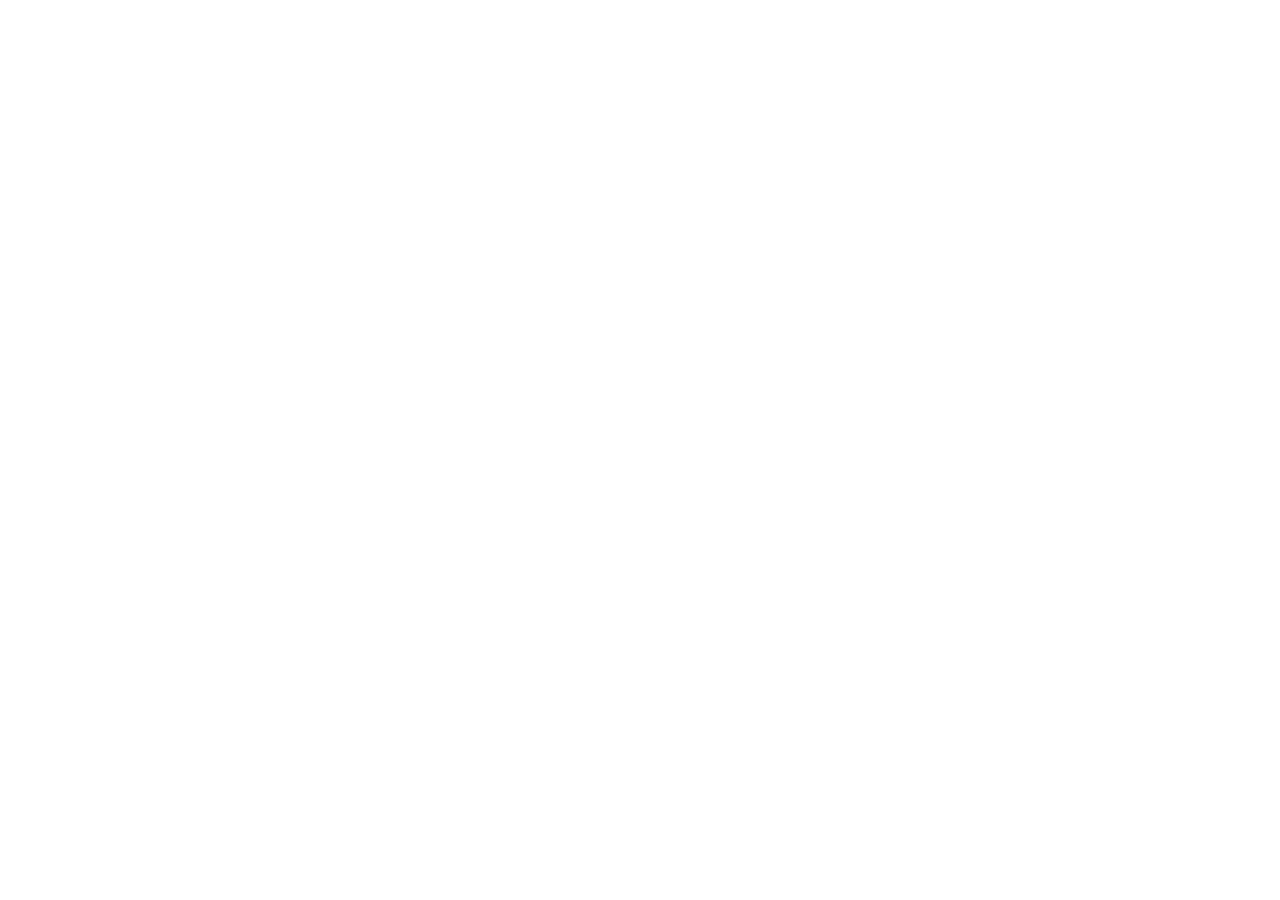
==== commit 86b8d6a9: "Added new files from local folder" ====
--- a/index.html
+++ b/index.html
@@ -1,490 +1,25 @@
 <!DOCTYPE html>
 <html lang="en">
-<head>
-    <!-- Basic -->
-    <meta charset="utf-8">
-    <meta http-equiv="X-UA-Compatible" content="IE=edge">
-    <meta name="viewport" content="width=device-width, initial-scale=1">
-    <title>Jayam Mobile</title>
-    <meta name="keywords" content="">
-    <meta name="description" content="">
-    <meta name="author" content="">
-    <!-- Bootstrap CSS -->
-    <link rel="stylesheet" type="text/css" href="css/bootstrap.min.css">
-    <!-- Style CSS -->
-    <link rel="stylesheet" type="text/css" href="css/style.css">
-    <!-- Responsive -->
-    <link rel="stylesheet" href="css/responsive.css">
-    <!-- Favicon -->
-    <link rel="stylesheet" href="https://maxcdn.bootstrapcdn.com/bootstrap/4.5.2/css/bootstrap.min.css">
-    <script src="https://ajax.googleapis.com/ajax/libs/jquery/3.5.1/jquery.min.js"></script>
-    <script src="https://cdnjs.cloudflare.com/ajax/libs/popper.js/1.16.0/umd/popper.min.js"></script>
-    <script src="https://maxcdn.bootstrapcdn.com/bootstrap/4.5.2/js/bootstrap.min.js"></script>
-    <!-- Font Awesome -->
-    <link rel="stylesheet" href="https://netdna.bootstrapcdn.com/font-awesome/4.0.3/css/font-awesome.css">
-</head>
-<body>
-    
-    <style>
-        /* Reset some default browser styles */
-        * {
-            margin: 0;
-            padding: 0;
-            box-sizing: border-box;
-        }
+  <head>
+    <meta charset="UTF-8" />
+    <meta name="viewport" content="width=device-width, initial-scale=1.0" />
+    <title>Jayam Mobile - Your Trusted Mobile Destination in Kanyakumari</title>
+    <meta name="description" content="Jayam Mobile offers the latest smartphones, accessories, and expert repair services in Anjugramam, Kanyakumari. Over 10 years of trusted service with competitive prices and quality products." />
+    <meta name="author" content="Jayam Mobile" />
+    <meta name="keywords" content="mobile phones, smartphones, mobile repair, accessories, Kanyakumari, Anjugramam, iPhone, Samsung, OnePlus, Xiaomi" />
 
-        /* Body and General Styles */
-        body {
-            font-family: Arial, sans-serif;
-            line-height: 1.6;
-            background-color: #f4f4f4;
-            padding-top: 60px; /* To prevent content from being hidden under the fixed navbar */
-        }
+    <meta property="og:title" content="Jayam Mobile - Your Trusted Mobile Destination" />
+    <meta property="og:description" content="Latest smartphones, accessories & expert repair services in Kanyakumari. Over 10 years of trusted service." />
+    <meta property="og:type" content="website" />
+    <meta property="og:image" content="https://lovable.dev/opengraph-image-p98pqg.png" />
 
-        /* Navbar Styles */
-        .navbar {
-            display: flex;
-            align-items: center;
-            justify-content: space-between;
-            background-color: #333;
-            padding: 10px 20px;
-            position: fixed;
-            width: 100%;
-            top: 0;
-            left: 0;
-            z-index: 1000;
-            box-shadow: 0 2px 5px rgba(0, 0, 0, 0.1);
-        }
-        .logo-img {
-            height: 50px;
-            margin-right: 10px;
-        }
-        .search-container {
-            flex: 1;
-            display: flex;
-            align-items: center;
-            margin: 0 10px;
-            position: relative;
-        }
-        .search-bar {
-            width: 100%;
-            height: 40px;
-            padding: 5px;
-            border: none;
-            border-radius: 5px;
-            background-color: #f4f4f4;
-            font-size: 16px; /* Ensure text is readable */
-        }
+    <meta name="twitter:card" content="summary_large_image" />
+    <meta name="twitter:site" content="@lovable_dev" />
+    <meta name="twitter:image" content="https://lovable.dev/opengraph-image-p98pqg.png" />
+  </head>
 
-        /* Search Results Container */
-        .search-results {
-            position: absolute;
-            top: 100%;
-            left: 0;
-            width: 100%; /* Ensure the width is 100% */
-            background-color: white;
-            border: 1px solid #ccc;
-            border-radius: 5px;
-            box-shadow: 0 2px 5px rgba(0, 0, 0, 0.1);
-            z-index: 1001;
-            overflow: hidden; /* Ensures content does not overflow the box */
-        }
-
-        /* Individual Search Result Item */
-        .search-results .search-result-item {
-            padding: 10px;
-            border-bottom: 1px solid #ddd; /* Adds a border between items */
-            width: 100%; /* Ensures items take up the full width */
-            display: flex; /* Use flexbox to align items */
-            align-items: center; /* Center-align items vertically */
-        }
-
-        .search-results .search-result-item:last-child {
-            border-bottom: none; /* Removes border from the last item */
-        }
-
-        /* Image within Search Result Item */
-        .search-results .search-result-item img {
-            max-width: 50px; /* Restrict the maximum width */
-            max-height: 50px; /* Restrict the maximum height */
-            margin-right: 10px; /* Add some space between image and text */
-        }
-
-        /* Text within Search Result Item */
-        .search-results .search-result-item span {
-            flex-grow: 1; /* Make the text span take up remaining space */
-            font-size: 16px; /* Adjust text size */
-            color: #333; /* Text color */
-        }
-
-        .nav-buttons {
-            display: flex;
-            align-items: center;
-        }
-        .nav-btn {
-            background-color: #555;
-            color: white;
-            border: none;
-            padding: 10px 15px;
-            cursor: pointer;
-            margin-left: 5px;
-            border-radius: 5px;
-            transition: background-color 0.3s ease;
-            font-size: 16px; /* Ensure text is readable */
-        }
-        .nav-btn:hover {
-            background-color: #777;
-        }
-        /* Remove green outline on focus */
-        .search-bar:focus {
-            outline: none;
-            box-shadow: none;
-        }
-        
-        .social-links {
-            margin-top: 10px;
-        }
-
-        .map-container {
-            margin-top: 20px;
-            display: flex;
-            justify-content: center;
-        }
-
-        .map-container iframe {
-            border: 0;
-            width: 100%;
-            max-width: 600px;
-            height: 300px;
-        }
-
-        /* Responsive Styles */
-        @media (max-width: 768px) {
-            body {
-                padding-top: 100px;
-            }
-
-            .navbar {
-                flex-direction: column;
-                align-items: flex-start;
-            }
-            .search-container {
-                width: 100%;
-                margin: 10px 0;
-            }
-            .nav-buttons {
-                width: 100%;
-                justify-content: space-between;
-                margin-top: 10px; /* Add margin for spacing */
-            }
-            .nav-btn {
-                width: 30%; /* Adjust button width */
-                margin: 5px 0; /* Add margin for spacing */
-            }
-
-        }
-
-        @media (max-width: 480px) {
-            body {
-                padding-top: 110px;
-            }
-
-            .navbar {
-                padding: 8px;
-            }
-            .logo-img {
-                height: 35px; /* Smaller on very small screens */
-            }
-            .search-container {
-                width: 100%;
-                margin: 10px 0;
-            }
-            .nav-btn {
-                width: 100%;
-                margin: 5px 0;
-                font-size: 14px; /* Slightly smaller font for small screens */
-            }
-            .navbar a.logo {
-                font-size: 20px; /* Smaller logo on mobile */
-            }
-            
-
-            .map-container iframe {
-                height: 200px;
-            }
-        }
-    </style>
-</head>
-<body>
-    <!-- Top Navigation Bar -->
-    <nav class="navbar">
-        <a href="index.html" class="logo">
-            <img src="logos/logo.jpeg" alt="Jayam Mobile Logo" class="logo-img">
-        </a>
-        <div class="search-container">
-            <input type="text" id="myInput" class="search-bar" placeholder="Search...">
-            <div id="searchResult" class="search-results" style="display: none;"></div>
-        </div>
-        <div class="nav-buttons">
-            <button class="nav-btn" onclick="window.location.href='products.html'">Products</button>
-            <button class="nav-btn" onclick="window.location.href='showroom.php'">Gallery</button>
-            <button class="nav-btn" onclick="window.location.href='about.html'">About Us</button>
-        </div>
-    </nav>
-    <script>
-        $(document).ready(function(){
-            $("#myInput").on("keyup", function() {
-                var inputVal = $(this).val();
-                if(inputVal.length){
-                    $.get("livesearch.php?input="+inputVal, function(data){
-                        $("#searchResult").html(data);
-                        $("#searchResult").show();
-                    });
-                } else{
-                    $("#searchResult").hide();
-                }
-            });
-        });
-    </script>
-
-    <!-- banner section start -->
-    <div class="banner_section layout_padding" style="background-color: #f4f4f4; padding: 20px 0;">
-        <div class="container">
-           <div id="main_slider" class="carousel slide" data-ride="carousel">
-              <div class="carousel-inner">
-                 <div class="carousel-item active">
-                    <div class="row">
-                       <div class="col-sm-12">
-                          <div class="banner_taital" style="text-align: left; margin-left: 0;">
-                             <h1 class="outstanding_text" style="font-family: 'Arial', sans-serif; color: #800000;">NO:1</h1>
-                             <h1 class="coffee_text" style="font-family: 'Arial', sans-serif; color: #800000;">Smartphone Showroom</h1>
-                             <p class="there_text" style="font-family: 'Arial', sans-serif; color: #800000;">We are committed to bringing you the latest mobile phones and<br>
-                                accessories, offering exceptional quality at competitive prices. <br>For over a
-                                decade, we’ve proudly served the Anjugramam <br>community.</p>
-                             <div class="learnmore_bt"><a href="products.html" style="font-family: 'Arial', sans-serif; color: #fff; background-color: #007bff; padding: 10px 20px; border-radius: 5px; text-decoration: none;">Learn More</a></div>
-                          </div>
-                       </div>
-                    </div>
-                 </div>
-              </div>
-             
-           </div>
-        </div>
-     </div>
-     <!-- banner section end -->
-
-    <!-- About Section Start -->
-    <div class="about_section layout_padding">
-        <div class="container">
-            <div class="row">
-                <div class="col-md-6">
-                    <div class="about_taital">About Us</div>
-                    <p class="about_text">We offer the latest mobile devices and accessories.</p>
-                    <p class="about_text">Our mission is to provide quality products and exceptional service.</p>
-                    <div class="read_bt"><a href="about.html">Read More</a></div>
-                </div>
-                <div class="col-md-6">
-                    <div class="about_img"><img src="images/about-img.jpg" alt="About Jayam Mobile"></div>
-                </div>
-            </div>
-        </div>
-    </div>
-    <!-- About Section End -->
-
-    <!-- Gallery Section Start -->
-    <div class="gallery_section layout_padding">
-        <div class="container">
-            <div class="row">
-                <div class="col-sm-12">
-                    <h1 class="gallery_taital">Our Gallery</h1>
-                    <p class="gallery_text">Check out our latest mobile products and accessories.</p>
-                </div>
-            </div>
-            <div class="gallery_section_2">
-                <div class="row">
-                    <div class="col-md-4">
-                        <div class="container_main">
-                            <img src="images/img-1.jpg" alt="Mobile Product 1" class="image">
-                            <div class="overlay">
-                                <div class="text"><a href="mobiles.php"><i class="fa fa-search" aria-hidden="true"></i></a></div>
-                            </div>
-                        </div>
-                    </div>
-                    <div class="col-md-4">
-                        <div class="container_main">
-                            <img src="images/img-2.jpg" alt="Mobile Product 2" class="image">
-                            <div class="overlay">
-                                <div class="text"><a href="accessories.php"><i class="fa fa-search" aria-hidden="true"></i></a></div>
-                            </div>
-                        </div>
-                    </div>
-                    <div class="col-md-4">
-                        <div class="container_main">
-                            <img src="images/img-3.jpg" alt="Mobile Product 3" class="image">
-                            <div class="overlay">
-                                <div class="text"><a href="service.html"><i class="fa fa-search" aria-hidden="true"></i></a></div>
-                            </div>
-                        </div>
-                    </div>
-                </div>
-            </div>
-            <div class="seemore_bt"><a href="products.html">See More</a></div>
-        </div>
-    </div>
-    <!-- Gallery Section End -->
-
-    <!-- Services Section Start -->
-    <div class="services_section layout_padding">
-        <div class="container">
-            <div class="row">
-                <div class="col-sm-12">
-                    <h1 class="services_taital">Services</h1>
-                    <p class="services_text">We provide a range of services to enhance your mobile experience.</p>
-                </div>
-            </div>
-            <div class="services_section_2">
-                <div class="row">
-                    <div class="col-lg-4 col-sm-12 col-md-4">
-                        <div class="box_main active">
-                            <div class="house_icon">
-                                <img src="images/icon1.png" class="image_1" alt="Service 1">
-                            </div>
-                            <h3 class="decorate_text">Mobile Repair</h3>
-                            <p class="tation_text">Expert repair services for all mobile devices.</p>
-                            <div class="readmore_bt"><a href="service.html">Read More</a></div>
-                        </div>
-                    </div>
-                    <div class="col-lg-4 col-sm-12 col-md-4">
-                        <div class="box_main">
-                            <div class="house_icon">
-                                <img src="images/icon2.png" class="image_1" alt="Service 2">
-                            </div>
-                            <h3 class="decorate_text">Accessories</h3>
-                            <p class="tation_text">A wide range of mobile accessories available.</p>
-                            <div class="readmore_bt"><a href="accessories.php">Read More</a></div>
-                        </div>
-                    </div>
-                    <div class="col-lg-4 col-sm-12 col-md-4">
-                        <div class="box_main">
-                            <div class="house_icon">
-                                <img src="images/icon3.png" class="image_1" alt="Service 3">
-                            </div>
-                            <h3 class="decorate_text">Consultation</h3>
-                            <p class="tation_text">Get expert advice on mobile purchases.</p>
-                            <div class="readmore_bt"><a href="#contact">Read More</a></div>
-                        </div>
-                    </div>
-                </div>
-            </div>
-        </div>
-    </div>
-    <!-- Services Section End -->
-
-    <div class="contact_section layout_padding" style="padding-left: 0; margin-left: 0; width: 100%;">
-        <div class="container" style="padding-left: 0; margin-left: 0; width: 100%;">
-            <h1 class="contact_text" style="text-align: left; margin-left: 0;">Contact Us</h1>
-        </div>
-    </div>
-    
-    <div class="contact_section_2 layout_padding" style="padding-left: 0; margin-left: 0; width: 100%; display: flex;">
-        <div class="container-fluid" style="padding-left: 0; margin-left: 0; width: 100%; display: flex; justify-content: flex-start;">
-            <div class="row" style="width: 100%; padding-left: 0; margin-left: 0; flex-grow: 1;">
-                <div class="col-md-6 padding_0" style="padding-left: 0; margin-left: 0; display: flex; flex-direction: column;">
-                    <div class="mail_section" style="flex-grow: 1;">
-                        <div class="email_text">
-                            <form id="contactForm" onsubmit="sendWhatsAppMessage(event)" style="width: 100%; max-width: 600px; padding-left: 0; margin-left: 0;">
-                                <div class="form-group">
-                                    <input type="text" class="email-bt" placeholder="Name" name="Name" required style="width: 100%; margin-bottom: 10px;">
-                                </div>
-                                <div class="form-group">
-                                    <input type="text" class="email-bt" placeholder="Address" name="Address" required style="width: 100%; margin-bottom: 10px;">
-                                </div>
-                                <div class="form-group">
-                                    <input type="text" class="email-bt" placeholder="Mobile Number" name="Mobile" required style="width: 100%; margin-bottom: 10px;">
-                                </div>
-                                <div class="form-group">
-                                    <input type="email" class="email-bt" placeholder="Email" name="Email" required style="width: 100%; margin-bottom: 10px;">
-                                </div>
-                                <div class="form-group">
-                                    <textarea class="massage-bt" placeholder="Description" rows="5" name="Description" required style="width: 100%; margin-bottom: 10px;"></textarea>
-                                </div>
-                                <div class="send_btn">
-                                    <button type="submit" class="main_bt" style="background-color: #4CAF50; color: white; border: none; padding: 10px 20px; text-align: center; cursor: pointer;">Send Message</button>
-                                </div>
-                            </form>
-                        </div>
-                    </div>
-                </div>
-                <div class="col-md-6 padding_0" style="padding-left: 0; margin-left: 0; display: flex; flex-direction: column;">
-                    <div class="map-responsive" style="flex-grow: 1; width: 100%;">
-                        <iframe 
-    src="https://www.google.com/maps/embed?pb=!1m18!1m12!1m3!1d627.7993284763948!2d77.5712742!3d8.148947!2m3!1f0!2f0!3f0!3m2!1i1024!2i768!4f13.1!3m3!1m2!1s0x3b048d2fbced32a1%3A0x5aa44170a82f104d!2sJAYAM%20MOBILES!5e0!3m2!1sen!2sin!4v1700000000000" 
-    width="100%" 
-    height="450" 
-    style="border:0;" 
-    allowfullscreen="" 
-    loading="lazy">
-</iframe>
-
-                    </div>
-                </div>
-            </div>
-        </div>
-    </div>
-    
-    <script>
-    function sendWhatsAppMessage(event) {
-        event.preventDefault();
-        
-        const form = document.getElementById('contactForm');
-        const formData = new FormData(form);
-        const name = formData.get('Name');
-        const address = formData.get('Address');
-        const mobile = formData.get('Mobile');
-        const email = formData.get('Email');
-        const description = formData.get('Description');
-    
-        const message = `Name: ${name}\nAddress: ${address}\nMobile Number: ${mobile}\nEmail: ${email}\nDescription: ${description}`;
-        const encodedMessage = encodeURIComponent(message);
-        const whatsappUrl = `https://wa.me/918667200485?text=${encodedMessage}`;
-    
-        window.open(whatsappUrl, '_blank');
-    }
-    </script>
-
-
-    
-    
-
-    
-
-    <!-- Javascript files -->
-<script src="js/jquery.min.js"></script>
-<script src="js/popper.min.js"></script>
-<script src="js/bootstrap.bundle.min.js"></script>
-<script src="js/jquery-3.0.0.min.js"></script>
-<script src="js/plugin.js"></script>
-<script src="js/custom.js"></script>
-
-<style>
-    body {
-        min-height: 100vh; /* Ensure the body takes at least the full viewport height */
-        display: flex;
-        flex-direction: column;
-        margin: 0;
-    }
-    main {
-        flex: 1; /* This will push the footer to the bottom */
-    }
-</style>
-
-
-    
-    <footer style="position: relative; width: 100%; background-color: #f1f1f1; text-align: center; padding: 10px 0; box-shadow: 0 -1px 5px rgba(0,0,0,0.1);">
-        <a href="https://www.facebook.com/jayammobileanjugramam" target="_blank" aria-label="Facebook" style="margin: 0 10px; text-decoration: none; color: #3b5998;">Facebook</a>
-        <a href="https://www.instagram.com/jayammobiles_anjugramam/" target="_blank" aria-label="Instagram" style="margin: 0 10px; text-decoration: none; color: #E1306C;">Instagram</a>
-        <a href="https://wa.me/918667200485" target="_blank" aria-label="Whatsapp" style="margin: 0 10px; text-decoration: none; color: #25D366;">Whatsapp</a>
-        <p style="margin: 10px 0 0; color: #333;">&copy; 2023 Jayam Mobiles. All rights reserved.</p>
-    </footer>
-</body>
-</html>+  <body>
+    <div id="root"></div>
+    <script type="module" src="/src/main.tsx"></script>
+  </body>
+</html>
